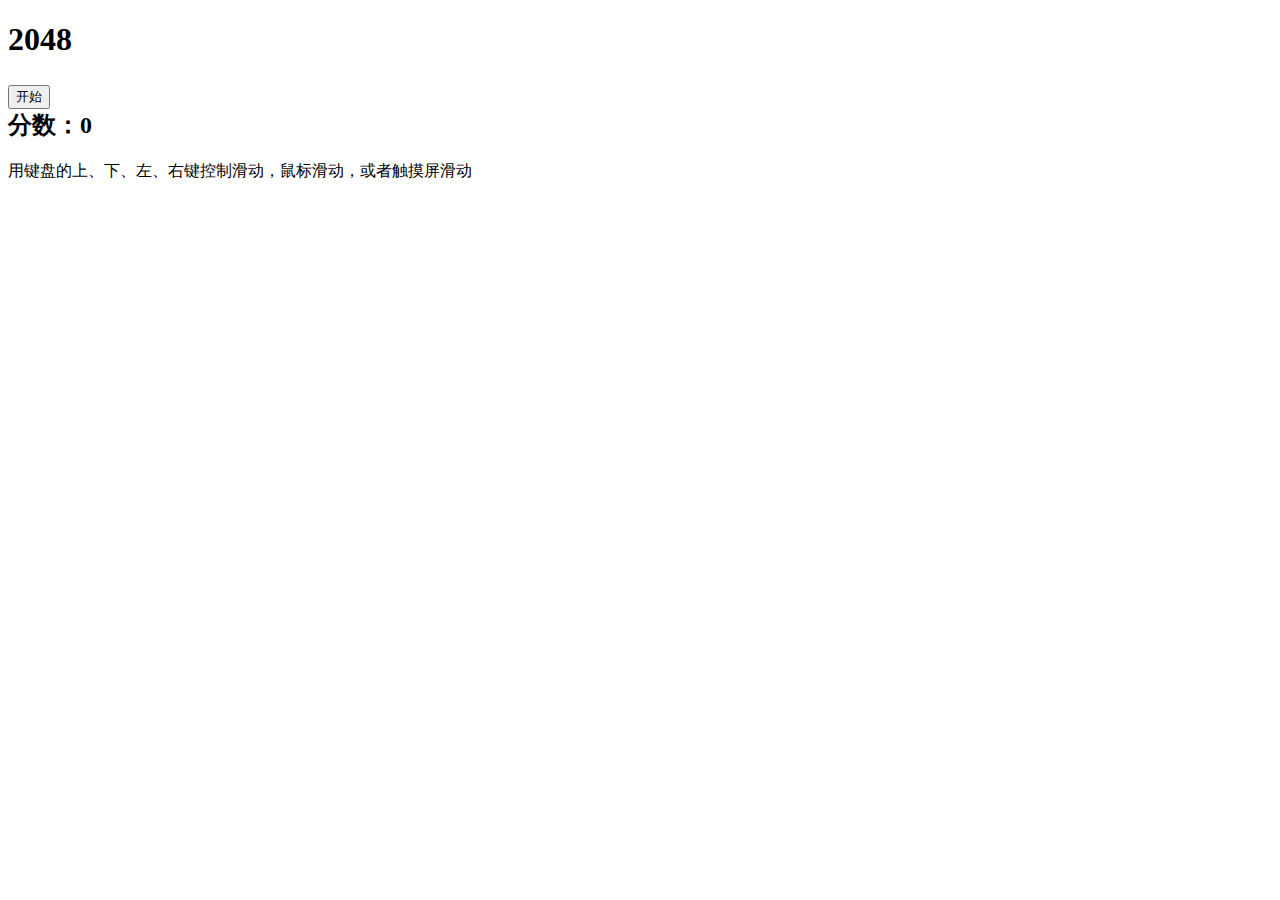
==== index.html @ 1eb6d360 "correct" ====
<!DOCTYPE html>
<html lang="en">
<head>
	<meta charset="UTF-8">
	<meta name="viewport" content="width=device-width, initial-scale=1.0,maximum-scale=1.0, user-scalable=no">
	<title>2048</title>
	<link rel="stylesheet" type="text/css" href="index.css" />
	<script src="https://libs.baidu.com/jquery/2.0.0/jquery.js"></script>
	<script src="index.js"></script>

</head>
<body>
	<h1>2048</h1>
	<h2>
		<input type="button" value="开始" id="start" />
		<div id="scoreblock">分数：<span id="score">0</span></div>
	</h2>
	<div id="contain">
		<div class="min" id="min-0-0"></div>
		<div class="min" id="min-0-1"></div>
		<div class="min" id="min-0-2"></div>
		<div class="min" id="min-0-3"></div>

		<div class="min" id="min-1-0"></div>
		<div class="min" id="min-1-1"></div>
		<div class="min" id="min-1-2"></div>
		<div class="min" id="min-1-3"></div>

		<div class="min" id="min-2-0"></div>
		<div class="min" id="min-2-1"></div>
		<div class="min" id="min-2-2"></div>
		<div class="min" id="min-2-3"></div>

		<div class="min" id="min-3-0"></div>
		<div class="min" id="min-3-1"></div>
		<div class="min" id="min-3-2"></div>
		<div class="min" id="min-3-3"></div>
	</div>
	<footer>用键盘的上、下、左、右键控制滑动，鼠标滑动，或者触摸屏滑动</footer>
</body>
</html>
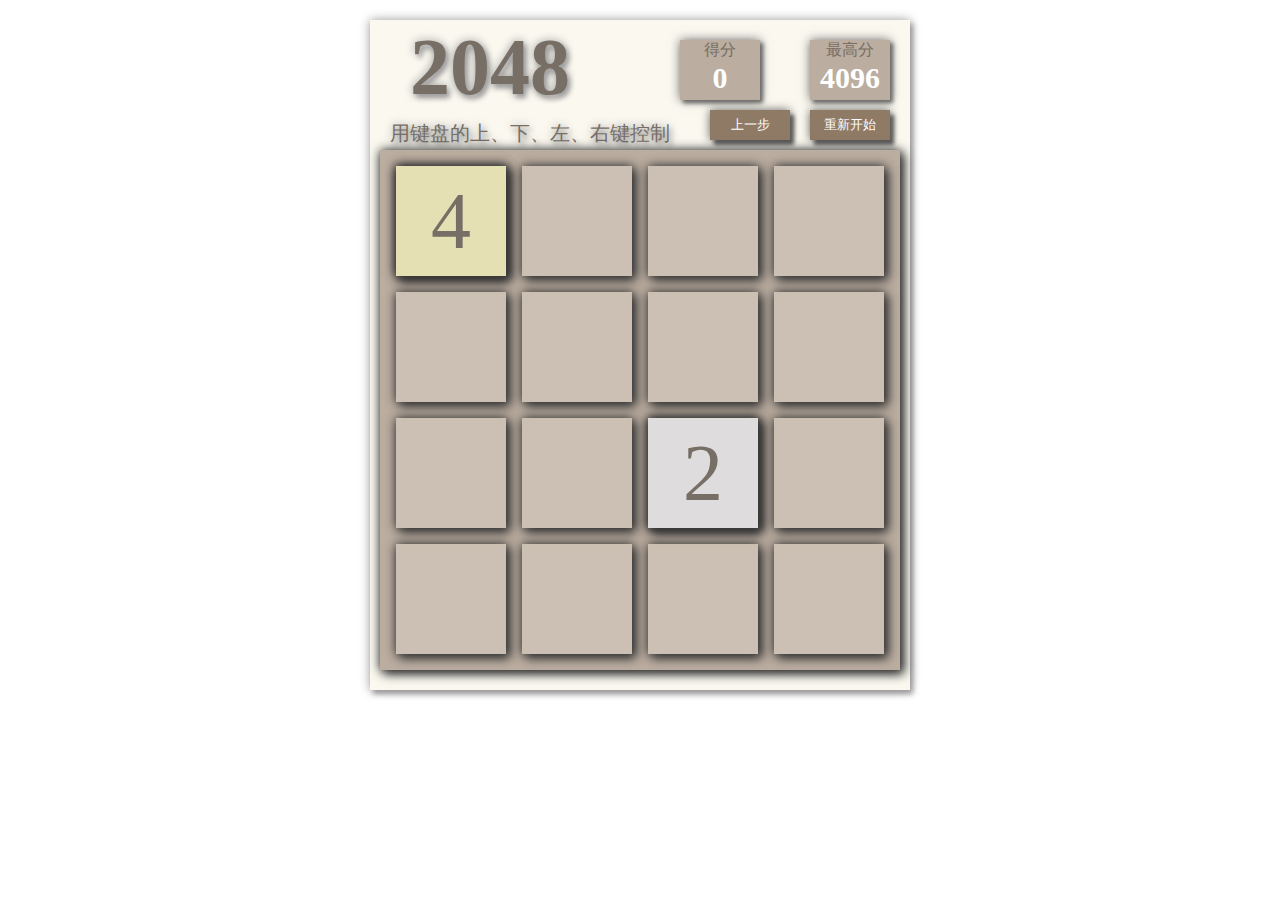
==== commit 627502cd: "folders added" ====
--- a/index.html
+++ b/index.html
@@ -4,38 +4,27 @@
 	<meta charset="UTF-8">
 	<meta name="viewport" content="width=device-width, initial-scale=1.0,maximum-scale=1.0, user-scalable=no">
 	<title>2048</title>
-	<link rel="stylesheet" type="text/css" href="index.css" />
-	<script src="https://libs.baidu.com/jquery/2.0.0/jquery.js"></script>
-	<script src="index.js"></script>
-
+	<link rel="stylesheet" type="text/css" href="style/index.css" />
 </head>
 <body>
-	<h1>2048</h1>
-	<h2>
-		<input type="button" value="开始" id="start" />
-		<div id="scoreblock">分数：<span id="score">0</span></div>
-	</h2>
-	<div id="contain">
-		<div class="min" id="min-0-0"></div>
-		<div class="min" id="min-0-1"></div>
-		<div class="min" id="min-0-2"></div>
-		<div class="min" id="min-0-3"></div>
-
-		<div class="min" id="min-1-0"></div>
-		<div class="min" id="min-1-1"></div>
-		<div class="min" id="min-1-2"></div>
-		<div class="min" id="min-1-3"></div>
-
-		<div class="min" id="min-2-0"></div>
-		<div class="min" id="min-2-1"></div>
-		<div class="min" id="min-2-2"></div>
-		<div class="min" id="min-2-3"></div>
-
-		<div class="min" id="min-3-0"></div>
-		<div class="min" id="min-3-1"></div>
-		<div class="min" id="min-3-2"></div>
-		<div class="min" id="min-3-3"></div>
+	<div id="game">
+		<h1 id="model">2048</h1>
+		<p id="info">用键盘的上、下、左、右键控制</p>
+		<div id="best">
+			<span>最高分</span><br>
+			<span id="maxScore">4096</span>
+		</div>
+		<div id="score">
+			<span>得分</span><br>
+			<span id="myScore">204</span>
+		</div>
+		<button id="undo">上一步</button>
+		<button id="restart">重新开始</button>
+		<div id="view">
+			
+		</div>
 	</div>
-	<footer>用键盘的上、下、左、右键控制滑动，鼠标滑动，或者触摸屏滑动</footer>
+	
+	<script src="js/index.js"></script>
 </body>
 </html>--- a/style/index.css
+++ b/style/index.css
@@ -0,0 +1,136 @@
+﻿*{
+	margin: 0;
+	padding:0;
+	border-width:0;
+	font-family: "微软雅黑";
+	color: #776e65;
+}
+
+#game {
+	position: relative;
+	width:540px;
+	height:670px;
+	margin: 20px auto;
+	box-shadow: 0px 0px 10px #9B9B9B, 3px 4px 5px #A5A3A3;
+
+	background-color: #faf8ef;
+
+}
+#model {
+	position: absolute;
+	left: 40px;
+	top: 2px;
+
+	text-shadow: 0px 0px 10px #9B9B9B, 3px 4px 5px #A5A3A3;
+
+	font-size: 80px;
+	font-weight: bold;
+	color: #776e65;
+}
+
+#best, #score{
+	position: absolute;
+	top: 20px;
+	min-width: 80px;
+	height: 60px;
+
+	box-shadow: 0px 0px 10px #706F6F, 3px 3px 4px #696969;
+
+	background-color: #bbada0;
+
+	text-align: center;
+}
+#best{
+	right:20px;
+
+}
+#score{
+	right: 150px;
+}
+#maxScore,#myScore{
+	color:white;
+	font-size: 30px;
+	font-weight: bold;
+}
+p#info {
+	position: absolute;
+	top:100px;
+	left:20px;
+	width: 54%;
+	font-size: 20px;
+	text-shadow: 0px 0px 10px #9B9B9B, 3px 4px 5px #A5A3A3;
+}
+#view {
+	position: absolute;
+	top: 130px;
+	left: 10px;
+	width: 520px;
+	height: 520px;
+
+	box-shadow: 0px 0px 10px #383838,4px 4px 10px #383838;
+
+	background-color: #bbada0;
+}
+.cell {
+	position: absolute;
+
+	width: 110px;
+	height: 110px;
+	background-color: rgba(238, 228, 218, 0.35);
+	box-shadow: 0px 0px 10px #383838, 4px 4px 10px #383838;
+
+	line-height: 110px;
+	text-align: center;
+	font-size: 80px;
+}
+.con{
+	transition: all 0.2s;
+	overflow: hidden;
+	
+}
+button{
+	display: inline-block;
+	position: absolute;
+	top: 90px;
+	min-width: 80px;
+	height: 30px;
+
+	border:none;
+	box-shadow: 0px 0px 10px #626262,4px 5px 4px #585858;
+	background-color: #8f7a66;
+	background-repeat: no-repeat;
+	color: white;
+}
+button#restart{
+	right:20px;
+}
+button#undo{
+	right: 120px;
+}
+
+@media screen and (max-width: 500px){
+	#model {
+		top: 20px;
+		left:10px;
+		font-size:60px;
+	}
+	#best{
+		right: 10px;
+	}
+	#score{
+		right: 110px;
+	}
+	P#info{
+		top: 80px;
+		left: 10px;
+	}
+	button#restart{
+		right:10px;
+	}
+	button#undo{
+		right:110px;
+	}
+	.con {
+		font-size: 60px;
+	}
+}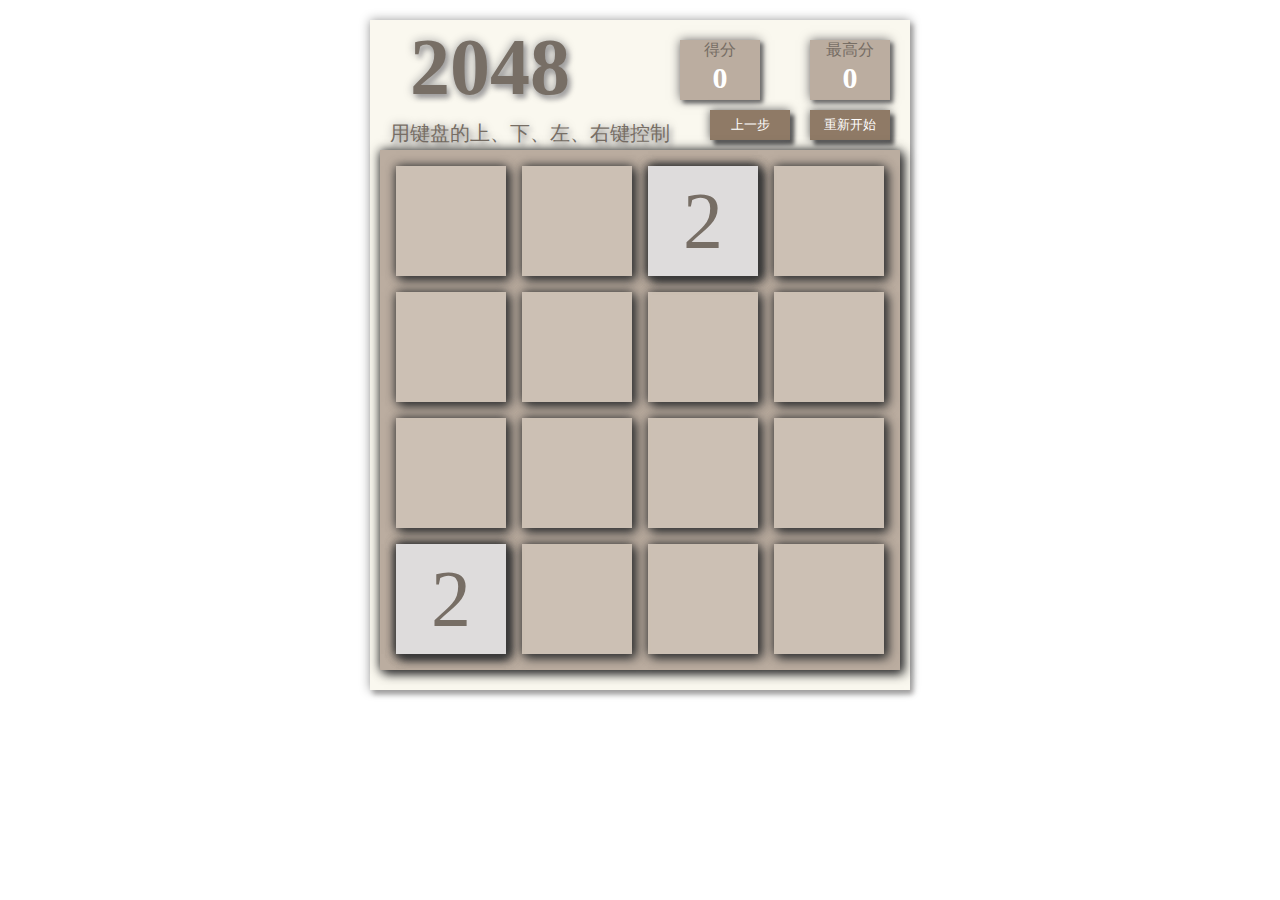
==== commit a25e3d40: "修改游戏结束界面" ====
--- a/index.html
+++ b/index.html
@@ -23,6 +23,12 @@
 		<div id="view">
 			
 		</div>
+		<div id="over">
+			<p id="title">游戏结束</p>
+			<p id="scoreTitle">得分</p>
+			<p id="finalScore">2048</p>
+			<button id="start">再来一局</button>
+		</div>
 	</div>
 	
 	<script src="js/index.js"></script>
--- a/style/index.css
+++ b/style/index.css
@@ -71,6 +71,46 @@
 
 	background-color: #bbada0;
 }
+#over {
+	position: absolute;
+	top: 130px;
+	left: 10px;
+	width: 520px;
+	height: 520px;
+	display: none;
+
+	background-color: rgba(139, 115, 85, 0.9);
+}
+#over p {
+	position: absolute;
+	width: 100%;
+	text-align: center;
+	color: #E4DAC3;
+	font-size: 60px;
+
+}
+#over p:first-child{
+	top: 80px;
+}
+#over #scoreTitle {
+	top: 150px;
+	font-size: 40px;
+}
+#over p#finalScore{
+	top: 200px;
+	font-size: 80px;
+}
+#over #finalScore{
+
+}
+#over #start {
+	top: 300px;
+	left: 50%;
+	margin-left: -150px;
+	width: 300px;
+	height: 60px;
+	font-size: 40px;
+}
 .cell {
 	position: absolute;
 
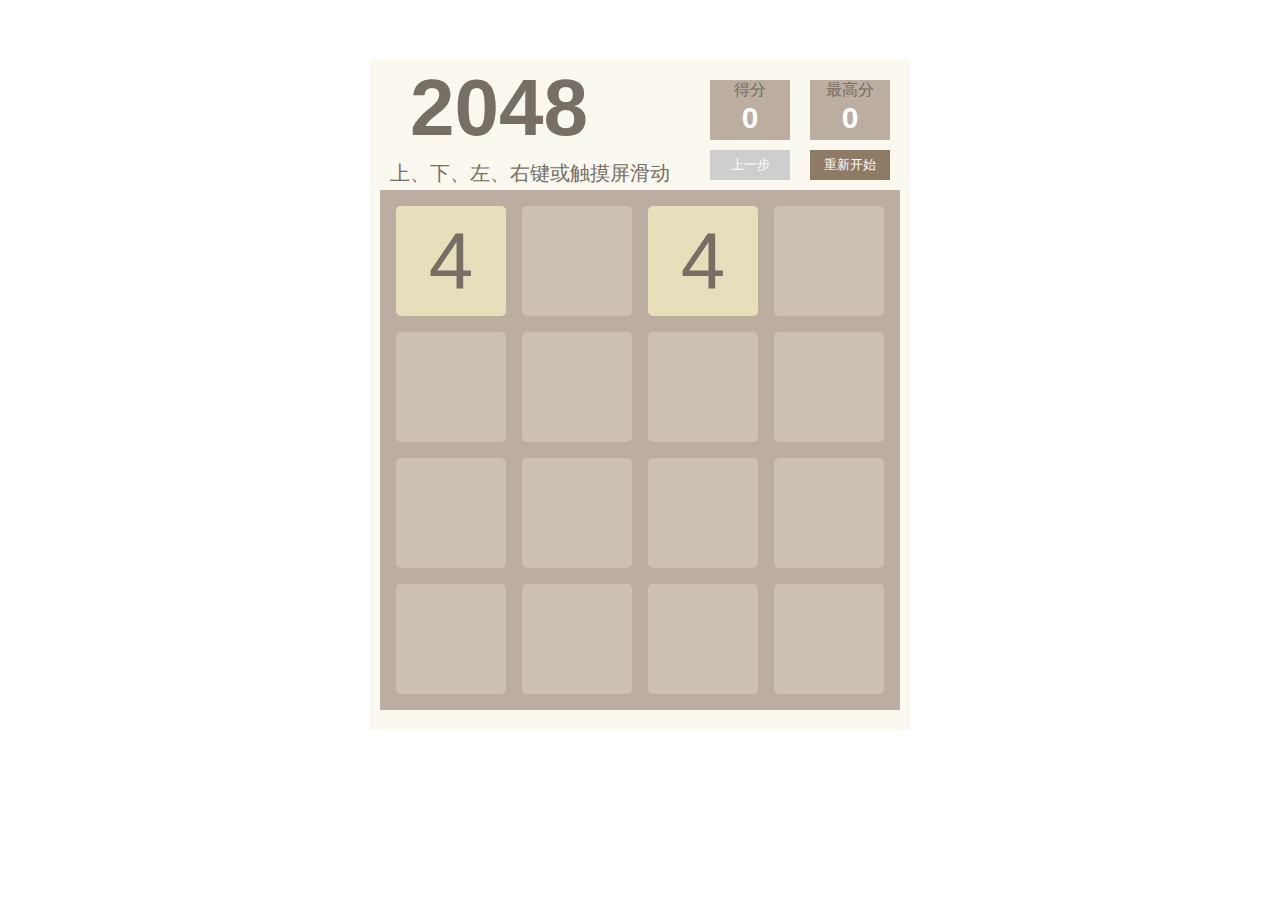
==== commit 4cd17b5b: "enhance" ====
--- a/index.html
+++ b/index.html
@@ -9,19 +9,24 @@
 <body>
 	<div id="game">
 		<h1 id="model">2048</h1>
-		<p id="info">用键盘的上、下、左、右键控制</p>
+		<p id="info">上、下、左、右键或触摸屏滑动</p>
 		<div id="best">
 			<span>最高分</span><br>
-			<span id="maxScore">4096</span>
+			<span id="maxScore">0</span>
 		</div>
 		<div id="score">
 			<span>得分</span><br>
-			<span id="myScore">204</span>
+			<span id="myScore">0</span>
 		</div>
 		<button id="undo">上一步</button>
 		<button id="restart">重新开始</button>
 		<div id="view">
-			
+			<div id="cells-block">
+				
+			</div>
+			<div id="cons-block">
+				
+			</div>
 		</div>
 		<div id="over">
 			<p id="title">游戏结束</p>
--- a/style/index.css
+++ b/style/index.css
@@ -1,8 +1,8 @@
 ﻿*{
-	margin: 0;
+	margin-top: 0;
 	padding:0;
 	border-width:0;
-	font-family: "微软雅黑";
+	font-family: Arial, Helvetica, sans-serif;
 	color: #776e65;
 }
 
@@ -11,7 +11,7 @@
 	width:540px;
 	height:670px;
 	margin: 20px auto;
-	box-shadow: 0px 0px 10px #9B9B9B, 3px 4px 5px #A5A3A3;
+	margin-top: 60px;
 
 	background-color: #faf8ef;
 
@@ -21,11 +21,16 @@
 	left: 40px;
 	top: 2px;
 
-	text-shadow: 0px 0px 10px #9B9B9B, 3px 4px 5px #A5A3A3;
+	/*text-shadow: 0px 0px 10px #9B9B9B, 3px 4px 5px #A5A3A3;*/
 
 	font-size: 80px;
 	font-weight: bold;
 	color: #776e65;
+}
+#cons-block, #cells-block {
+	height: 100%;
+	width: 100%;
+	position: absolute;
 }
 
 #best, #score{
@@ -34,7 +39,7 @@
 	min-width: 80px;
 	height: 60px;
 
-	box-shadow: 0px 0px 10px #706F6F, 3px 3px 4px #696969;
+	/*box-shadow: 0px 0px 10px #706F6F, 3px 3px 4px #696969;*/
 
 	background-color: #bbada0;
 
@@ -45,7 +50,7 @@
 
 }
 #score{
-	right: 150px;
+	right: 120px;
 }
 #maxScore,#myScore{
 	color:white;
@@ -58,7 +63,7 @@
 	left:20px;
 	width: 54%;
 	font-size: 20px;
-	text-shadow: 0px 0px 10px #9B9B9B, 3px 4px 5px #A5A3A3;
+	/*text-shadow: 0px 0px 10px #9B9B9B, 3px 4px 5px #A5A3A3;*/
 }
 #view {
 	position: absolute;
@@ -66,8 +71,6 @@
 	left: 10px;
 	width: 520px;
 	height: 520px;
-
-	box-shadow: 0px 0px 10px #383838,4px 4px 10px #383838;
 
 	background-color: #bbada0;
 }
@@ -79,7 +82,7 @@
 	height: 520px;
 	display: none;
 
-	background-color: rgba(139, 115, 85, 0.9);
+	background-color: rgba(139, 115, 85, 0.5);
 }
 #over p {
 	position: absolute;
@@ -91,17 +94,15 @@
 }
 #over p:first-child{
 	top: 80px;
+	color: white;
 }
 #over #scoreTitle {
 	top: 150px;
 	font-size: 40px;
 }
-#over p#finalScore{
+#over #finalScore{
 	top: 200px;
 	font-size: 80px;
-}
-#over #finalScore{
-
 }
 #over #start {
 	top: 300px;
@@ -117,14 +118,15 @@
 	width: 110px;
 	height: 110px;
 	background-color: rgba(238, 228, 218, 0.35);
-	box-shadow: 0px 0px 10px #383838, 4px 4px 10px #383838;
+	/*box-shadow: 0px 0px 10px #383838, 4px 4px 10px #383838;*/
 
 	line-height: 110px;
 	text-align: center;
 	font-size: 80px;
+	border-radius: 5px;
 }
 .con{
-	transition: all 0.2s;
+	transition: transform 0.2s, width 0.2s, height 0.2s, top 0.2s, left 0.2s;
 	overflow: hidden;
 	
 }
@@ -136,16 +138,19 @@
 	height: 30px;
 
 	border:none;
-	box-shadow: 0px 0px 10px #626262,4px 5px 4px #585858;
 	background-color: #8f7a66;
 	background-repeat: no-repeat;
 	color: white;
+}
+button:active{
+	background-color: #C0BEBE;
 }
 button#restart{
 	right:20px;
 }
 button#undo{
 	right: 120px;
+	background: #8f7a66;
 }
 
 @media screen and (max-width: 500px){
@@ -163,6 +168,24 @@
 	P#info{
 		top: 80px;
 		left: 10px;
+		width: 140px;
+	}
+	#over p {
+		font-size: 40px;
+	}
+	#over #title {
+		top: 70px;
+	}
+	#over #scoreTitle {
+		top: 120px;
+		font-size: 30px;
+	}
+	#over #finalScore {
+		top: 150px;
+		font-size: 60px;
+	}
+	#over #start {
+		top: 220px;
 	}
 	button#restart{
 		right:10px;
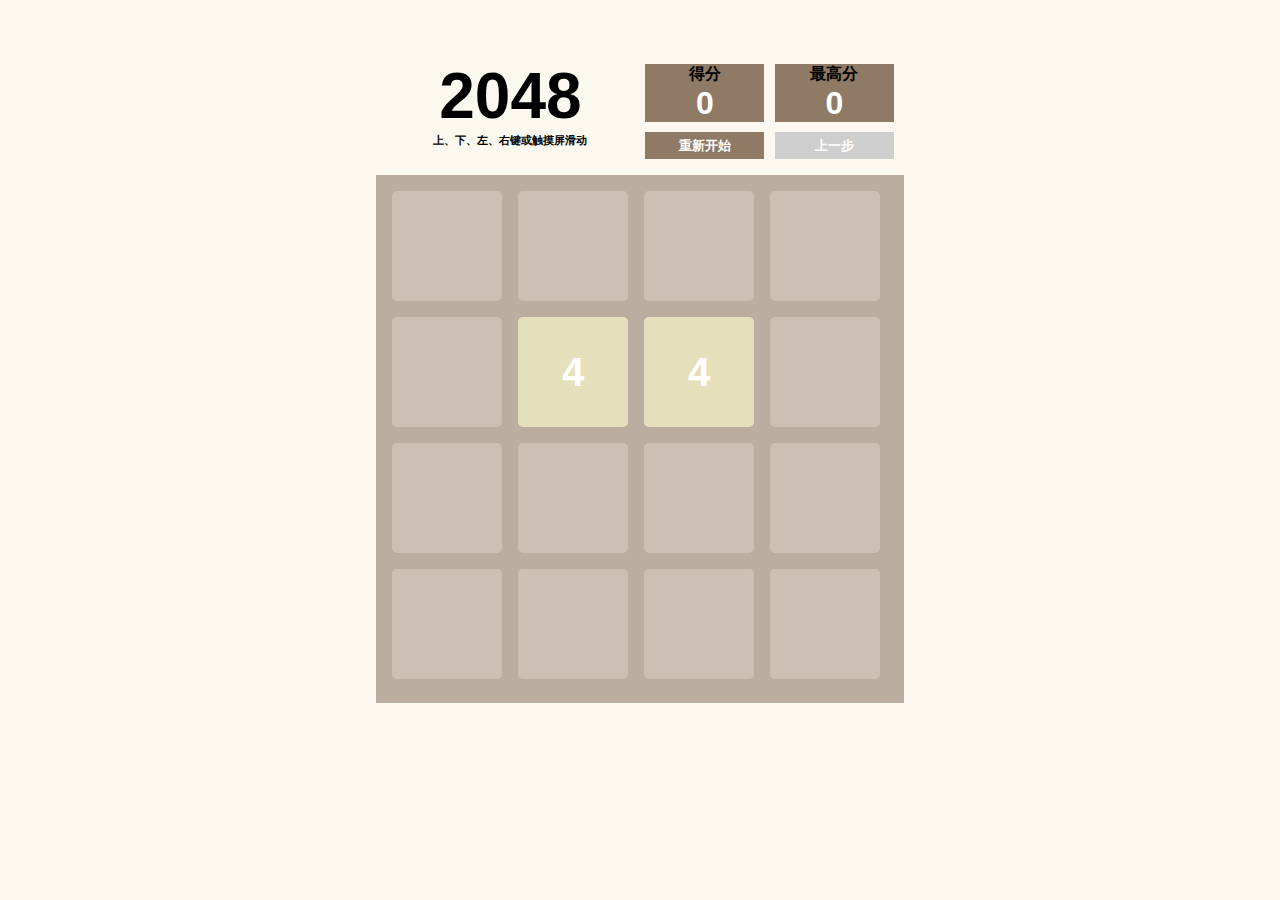
==== commit fe1e2c1d: "add service worker" ====
--- a/index.html
+++ b/index.html
@@ -1,41 +1,50 @@
-<!DOCTYPE html>
-<html lang="en">
-<head>
-	<meta charset="UTF-8">
-	<meta name="viewport" content="width=device-width, initial-scale=1.0,maximum-scale=1.0, user-scalable=no">
-	<title>2048</title>
-	<link rel="stylesheet" type="text/css" href="style/index.css" />
-</head>
-<body>
-	<div id="game">
-		<h1 id="model">2048</h1>
-		<p id="info">上、下、左、右键或触摸屏滑动</p>
-		<div id="best">
-			<span>最高分</span><br>
-			<span id="maxScore">0</span>
-		</div>
-		<div id="score">
-			<span>得分</span><br>
-			<span id="myScore">0</span>
-		</div>
-		<button id="undo">上一步</button>
-		<button id="restart">重新开始</button>
-		<div id="view">
-			<div id="cells-block">
-				
-			</div>
-			<div id="cons-block">
-				
-			</div>
-		</div>
-		<div id="over">
-			<p id="title">游戏结束</p>
-			<p id="scoreTitle">得分</p>
-			<p id="finalScore">2048</p>
-			<button id="start">再来一局</button>
-		</div>
-	</div>
-	
-	<script src="js/index.js"></script>
-</body>
+<!DOCTYPE html>
+<html lang="en">
+<head>
+	<meta charset="UTF-8">
+	<title>2048</title>
+	<link rel="stylesheet" type="text/css" href="style/index.css" />
+	<meta name="viewport" content="width=device-width, initial-scale=1.0, maximum-scale=1.0, user-scalable=0">
+</head>
+<body>
+	<div id="game">
+		<div id="top">
+			<div class="left">
+				<h1 id="model"><b>2048</b></h1>
+				<p id="info">上、下、左、右键或触摸屏滑动</p>
+			</div>
+			<div class="right">
+				<div class="show-block">
+					<h6>最高分</h6>
+					<p id="maxScore">0</p>
+				</div>
+				<div class="show-block">
+					<h6>得分</h6>
+					<p id="myScore">0</p>
+				</div>
+			
+				<button id="undo">上一步</button>
+				<button id="restart">重新开始</button>
+			</div>
+		</div>
+		
+		<div id="view">
+			<div id="cells-block">
+				
+			</div>
+			<div id="cons-block">
+				
+			</div>
+			<div id="over">
+				<p id="scoreTitle">得分</p>
+				<p id="finalScore">2048</p>
+				<button id="start">再来一局</button>
+			</div>
+		</div>
+		
+	</div>
+	
+	<script src="js/index.js"></script>
+	<script src="sw.js"></script>
+</body>
 </html>--- a/style/index.css
+++ b/style/index.css
@@ -1,199 +1,138 @@
-﻿*{
-	margin-top: 0;
-	padding:0;
-	border-width:0;
-	font-family: Arial, Helvetica, sans-serif;
-	color: #776e65;
+﻿* {
+    font-family: Arial, Helvetica, sans-serif;
+
+    margin: 0;
+    padding: 0;
+
+    border: none;
+    text-align: center;
+    font-weight: bold;
+}
+html,body {
+    background: #faf8ef;
+    overflow: hidden;
+}
+#game {
+    position: relative;
+
+    width: 540px;
+    margin: 3rem auto;
+    box-sizing: border-box;
+    vertical-align: middle;
+    background-color: #faf8ef;
+}
+#top {
+    width: 100%;
+    overflow: hidden;
+    box-sizing: border-box;
+    padding: 2%;
+}
+.left{
+    float:left;
+    width: 50%;
+}
+.right {
+    float: right;
+}
+h1 {
+    font-size: 4rem;
+}
+p#info {
+    font-size: 0.7rem;
+}
+.right {
+    float: right;
+    width: 50%;
+}
+.show-block {
+    float: right;
+    width: 46%;
+    min-height: 3rem;
+    background-color: #8f7a66;
+    margin: 2%;
+}
+.show-block h6{
+    font-size: 1rem;
+}
+#maxScore,
+#myScore {
+    font-size: 2rem;
+    color: white;
+}
+#top button {
+    float: right;
+    width: 46%;
+    vertical-align: bottom;
+    margin: 2%;
+    min-height: 2em;
+    background-color: #8f7a66;
+    color: white;
+    vertical-align: top;
+}
+button:active {
+    background-color: #c0bebe;
 }
 
-#game {
-	position: relative;
-	width:540px;
-	height:670px;
-	margin: 20px auto;
-	margin-top: 60px;
-
-	background-color: #faf8ef;
-
-}
-#model {
-	position: absolute;
-	left: 40px;
-	top: 2px;
-
-	/*text-shadow: 0px 0px 10px #9B9B9B, 3px 4px 5px #A5A3A3;*/
-
-	font-size: 80px;
-	font-weight: bold;
-	color: #776e65;
-}
-#cons-block, #cells-block {
-	height: 100%;
-	width: 100%;
-	position: absolute;
+#cons-block,
+#cells-block, #over {
+    position: absolute;
+    top: 0;
+    width: 100%;
+    height: 100%;
 }
 
-#best, #score{
-	position: absolute;
-	top: 20px;
-	min-width: 80px;
-	height: 60px;
 
-	/*box-shadow: 0px 0px 10px #706F6F, 3px 3px 4px #696969;*/
 
-	background-color: #bbada0;
+#view {
+    position: relative;
+    margin:0 auto;
 
-	text-align: center;
-}
-#best{
-	right:20px;
+    width: 33rem;
+    height: 33rem;
 
-}
-#score{
-	right: 120px;
-}
-#maxScore,#myScore{
-	color:white;
-	font-size: 30px;
-	font-weight: bold;
-}
-p#info {
-	position: absolute;
-	top:100px;
-	left:20px;
-	width: 54%;
-	font-size: 20px;
-	/*text-shadow: 0px 0px 10px #9B9B9B, 3px 4px 5px #A5A3A3;*/
-}
-#view {
-	position: absolute;
-	top: 130px;
-	left: 10px;
-	width: 520px;
-	height: 520px;
-
-	background-color: #bbada0;
+    background-color: #bbada0;
 }
 #over {
-	position: absolute;
-	top: 130px;
-	left: 10px;
-	width: 520px;
-	height: 520px;
-	display: none;
+    display: none;
 
-	background-color: rgba(139, 115, 85, 0.5);
+    background-color: rgba(245, 245, 220, 0.8);
+    color: grey;
 }
-#over p {
-	position: absolute;
-	width: 100%;
-	text-align: center;
-	color: #E4DAC3;
-	font-size: 60px;
 
+#over #scoreTitle {
+    margin-top: 2rem;
+    font-size: 3rem;
 }
-#over p:first-child{
-	top: 80px;
-	color: white;
+#over #finalScore {
+    font-size: 6rem;
 }
-#over #scoreTitle {
-	top: 150px;
-	font-size: 40px;
-}
-#over #finalScore{
-	top: 200px;
-	font-size: 80px;
-}
-#over #start {
-	top: 300px;
-	left: 50%;
-	margin-left: -150px;
-	width: 300px;
-	height: 60px;
-	font-size: 40px;
+#over button {
+    margin: 0 auto;
+
+    font-size: 3rem;
 }
 .cell {
-	position: absolute;
+    font-size: 2.5rem;
+    line-height: 110px;
 
-	width: 110px;
-	height: 110px;
-	background-color: rgba(238, 228, 218, 0.35);
-	/*box-shadow: 0px 0px 10px #383838, 4px 4px 10px #383838;*/
+    position: absolute;
 
-	line-height: 110px;
-	text-align: center;
-	font-size: 80px;
-	border-radius: 5px;
+    width: 110px;
+    height: 110px;
+
+    border-radius: 5px;
+    background-color: rgba(238, 228, 218, .35);
 }
-.con{
-	transition: transform 0.2s, width 0.2s, height 0.2s, top 0.2s, left 0.2s;
-	overflow: hidden;
-	
+.con {
+    overflow: hidden;
+    color: white;
+    font-weight: 800;
+
+    -webkit-transition: width .2s, height .2s, top .2s, left .2s, -webkit-transform .2s;
+    
+    transition        : width .2s, height .2s, top .2s, left .2s, -webkit-transform .2s;
+    
+    transition        : transform .2s, width .2s, height .2s, top .2s, left .2s;
+    
+    transition        : transform .2s, width .2s, height .2s, top .2s, left .2s, -webkit-transform .2s;
 }
-button{
-	display: inline-block;
-	position: absolute;
-	top: 90px;
-	min-width: 80px;
-	height: 30px;
-
-	border:none;
-	background-color: #8f7a66;
-	background-repeat: no-repeat;
-	color: white;
-}
-button:active{
-	background-color: #C0BEBE;
-}
-button#restart{
-	right:20px;
-}
-button#undo{
-	right: 120px;
-	background: #8f7a66;
-}
-
-@media screen and (max-width: 500px){
-	#model {
-		top: 20px;
-		left:10px;
-		font-size:60px;
-	}
-	#best{
-		right: 10px;
-	}
-	#score{
-		right: 110px;
-	}
-	P#info{
-		top: 80px;
-		left: 10px;
-		width: 140px;
-	}
-	#over p {
-		font-size: 40px;
-	}
-	#over #title {
-		top: 70px;
-	}
-	#over #scoreTitle {
-		top: 120px;
-		font-size: 30px;
-	}
-	#over #finalScore {
-		top: 150px;
-		font-size: 60px;
-	}
-	#over #start {
-		top: 220px;
-	}
-	button#restart{
-		right:10px;
-	}
-	button#undo{
-		right:110px;
-	}
-	.con {
-		font-size: 60px;
-	}
-}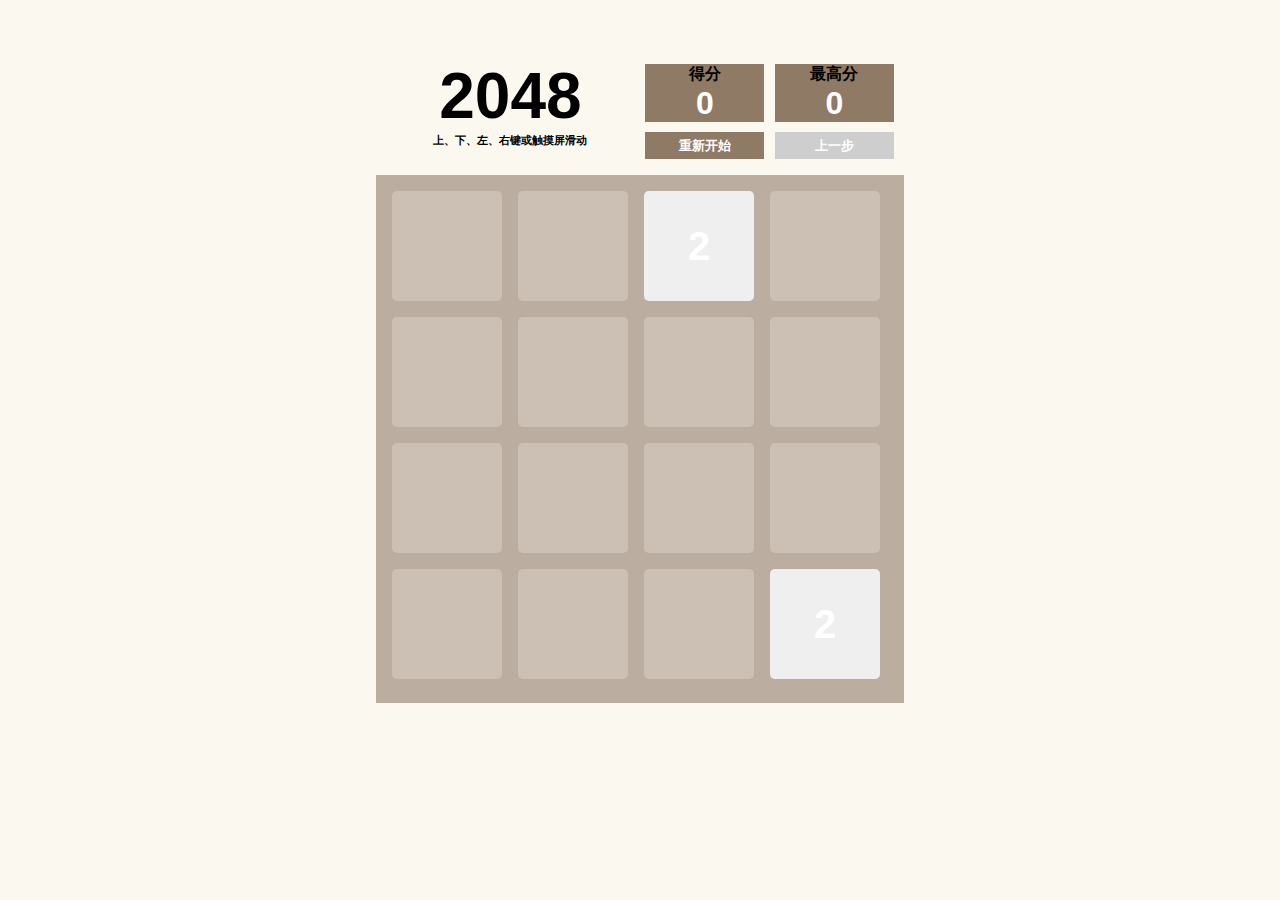
==== commit 552a50f7: "add manifest.json" ====
--- a/index.html
+++ b/index.html
@@ -2,9 +2,11 @@
 <html lang="en">
 <head>
 	<meta charset="UTF-8">
+	<meta name="viewport" content="width=device-width, initial-scale=1.0, maximum-scale=1.0, user-scalable=0">
+	
 	<title>2048</title>
 	<link rel="stylesheet" type="text/css" href="style/index.css" />
-	<meta name="viewport" content="width=device-width, initial-scale=1.0, maximum-scale=1.0, user-scalable=0">
+	<link rel="manifest" href="./manifest.json">
 </head>
 <body>
 	<div id="game">
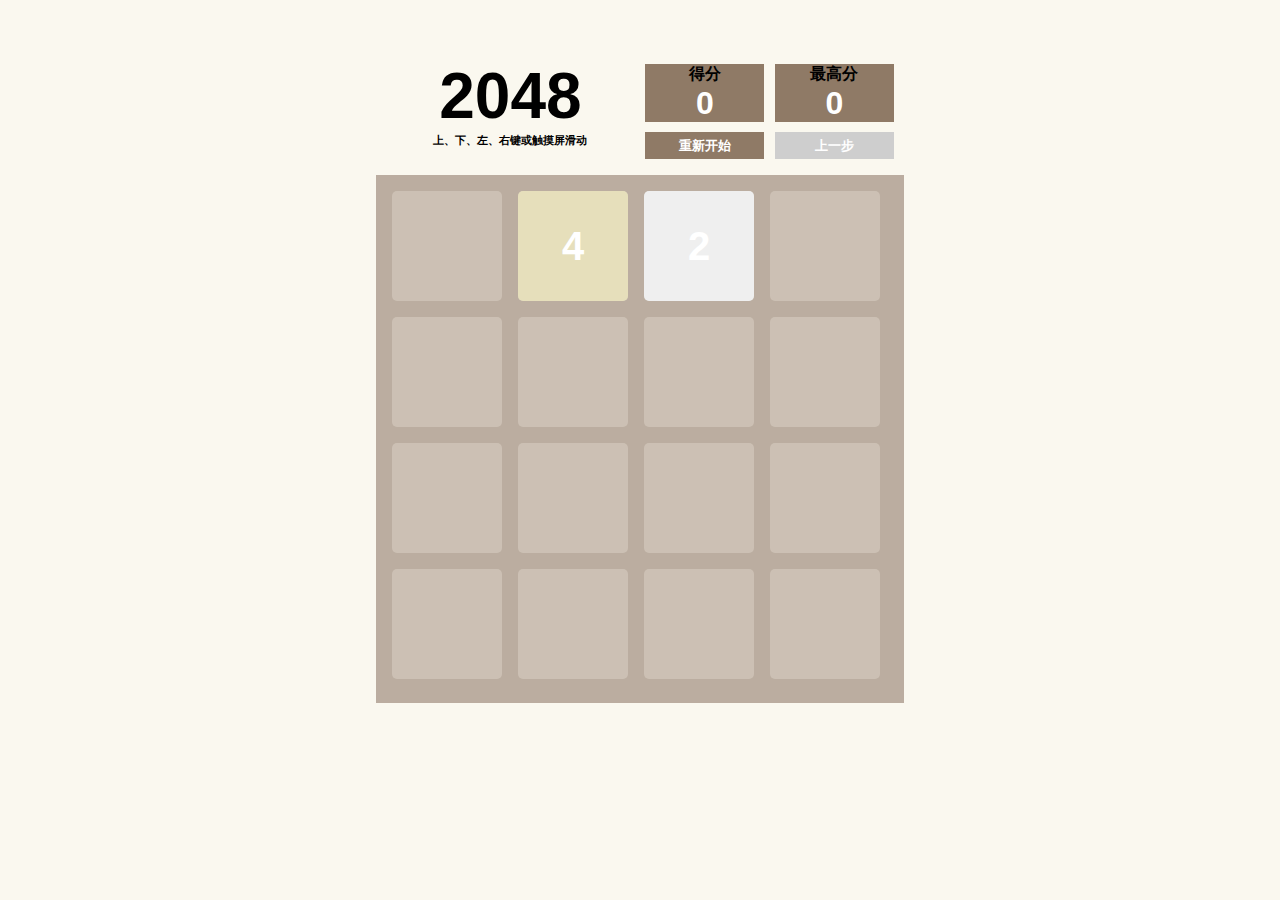
==== commit de36d658: "path" ====
--- a/index.html
+++ b/index.html
@@ -1,5 +1,5 @@
 <!DOCTYPE html>
-<html lang="en">
+<html lang="zh">
 <head>
 	<meta charset="UTF-8">
 	<meta name="viewport" content="width=device-width, initial-scale=1.0, maximum-scale=1.0, user-scalable=0">
